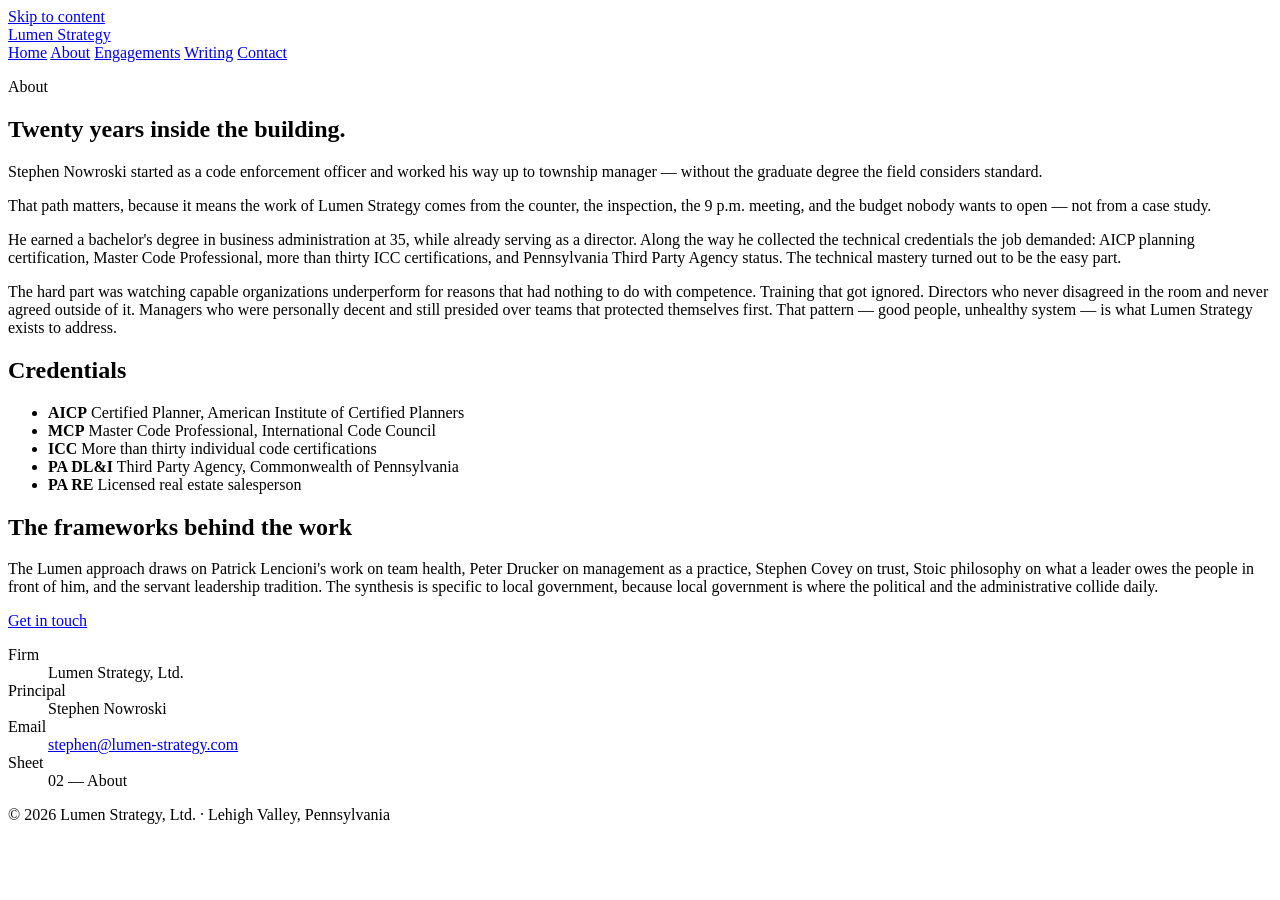
==== about.html @ 4300bb44 "Add files via upload" ====
<!DOCTYPE html>
<html lang="en">
<head>
<meta charset="utf-8">
<meta name="viewport" content="width=device-width, initial-scale=1">
<title>About — Lumen Strategy, Ltd.</title>
<meta name="description" content="Stephen Nowroski, AICP — twenty years in municipal practice, from code enforcement officer to township manager.">
<link rel="preconnect" href="https://fonts.googleapis.com">
<link rel="preconnect" href="https://fonts.gstatic.com" crossorigin>
<link href="https://fonts.googleapis.com/css2?family=Archivo:wght@500;600;700&family=IBM+Plex+Mono:wght@400;600&family=Source+Serif+4:opsz,wght@8..60,400;8..60,600&display=swap" rel="stylesheet">
<link rel="stylesheet" href="style.css">
</head>
<body>
<a class="skip" href="#main">Skip to content</a>

<header class="masthead">
  <div class="wrap masthead__inner">
    <a class="wordmark" href="index.html">Lumen Strategy</a>
    <nav class="nav" aria-label="Main">
      <a href="index.html">Home</a>
      <a href="about.html" aria-current="page">About</a>
      <a href="engagements.html">Engagements</a>
      <a href="writing.html">Writing</a>
      <a href="contact.html">Contact</a>
    </nav>
  </div>
</header>

<main id="main">

  <section class="hero">
    <div class="wrap">
      <p class="eyebrow rise">About</p>
      <h1 class="headline rise">Twenty years inside the building.</h1>
      <p class="deck rise">Stephen Nowroski started as a code enforcement officer and worked his way up to township manager — without the graduate degree the field considers standard.</p>
    </div>
  </section>

  <section class="band band--white">
    <div class="wrap prose">
      <p>That path matters, because it means the work of Lumen Strategy comes from the counter, the inspection, the 9 p.m. meeting, and the budget nobody wants to open — not from a case study.</p>

      <p>He earned a bachelor's degree in business administration at 35, while already serving as a director. Along the way he collected the technical credentials the job demanded: AICP planning certification, Master Code Professional, more than thirty ICC certifications, and Pennsylvania Third Party Agency status. The technical mastery turned out to be the easy part.</p>

      <p>The hard part was watching capable organizations underperform for reasons that had nothing to do with competence. Training that got ignored. Directors who never disagreed in the room and never agreed outside of it. Managers who were personally decent and still presided over teams that protected themselves first. That pattern — good people, unhealthy system — is what Lumen Strategy exists to address.</p>

      <h2>Credentials</h2>
      <ul class="creds">
        <li><b>AICP</b> Certified Planner, American Institute of Certified Planners</li>
        <li><b>MCP</b> Master Code Professional, International Code Council</li>
        <li><b>ICC</b> More than thirty individual code certifications</li>
        <li><b>PA DL&amp;I</b> Third Party Agency, Commonwealth of Pennsylvania</li>
        <li><b>PA RE</b> Licensed real estate salesperson</li>
      </ul>

      <h2>The frameworks behind the work</h2>
      <p>The Lumen approach draws on Patrick Lencioni's work on team health, Peter Drucker on management as a practice, Stephen Covey on trust, Stoic philosophy on what a leader owes the people in front of him, and the servant leadership tradition. The synthesis is specific to local government, because local government is where the political and the administrative collide daily.</p>

      <p><a class="btn btn--quiet" href="contact.html">Get in touch</a></p>
    </div>
  </section>

</main>

<footer class="titleblock">
  <div class="wrap">
    <dl class="titleblock__grid">
      <div class="cell">
        <dt>Firm</dt>
        <dd>Lumen Strategy, Ltd.</dd>
      </div>
      <div class="cell">
        <dt>Principal</dt>
        <dd>Stephen Nowroski</dd>
      </div>
      <div class="cell">
        <dt>Email</dt>
        <dd><a href="mailto:stephen@lumen-strategy.com">stephen@lumen-strategy.com</a></dd>
      </div>
      <div class="cell">
        <dt>Sheet</dt>
        <dd>02 — About</dd>
      </div>
    </dl>
    <p class="colophon">&copy; 2026 Lumen Strategy, Ltd. · Lehigh Valley, Pennsylvania</p>
  </div>
</footer>

</body>
</html>
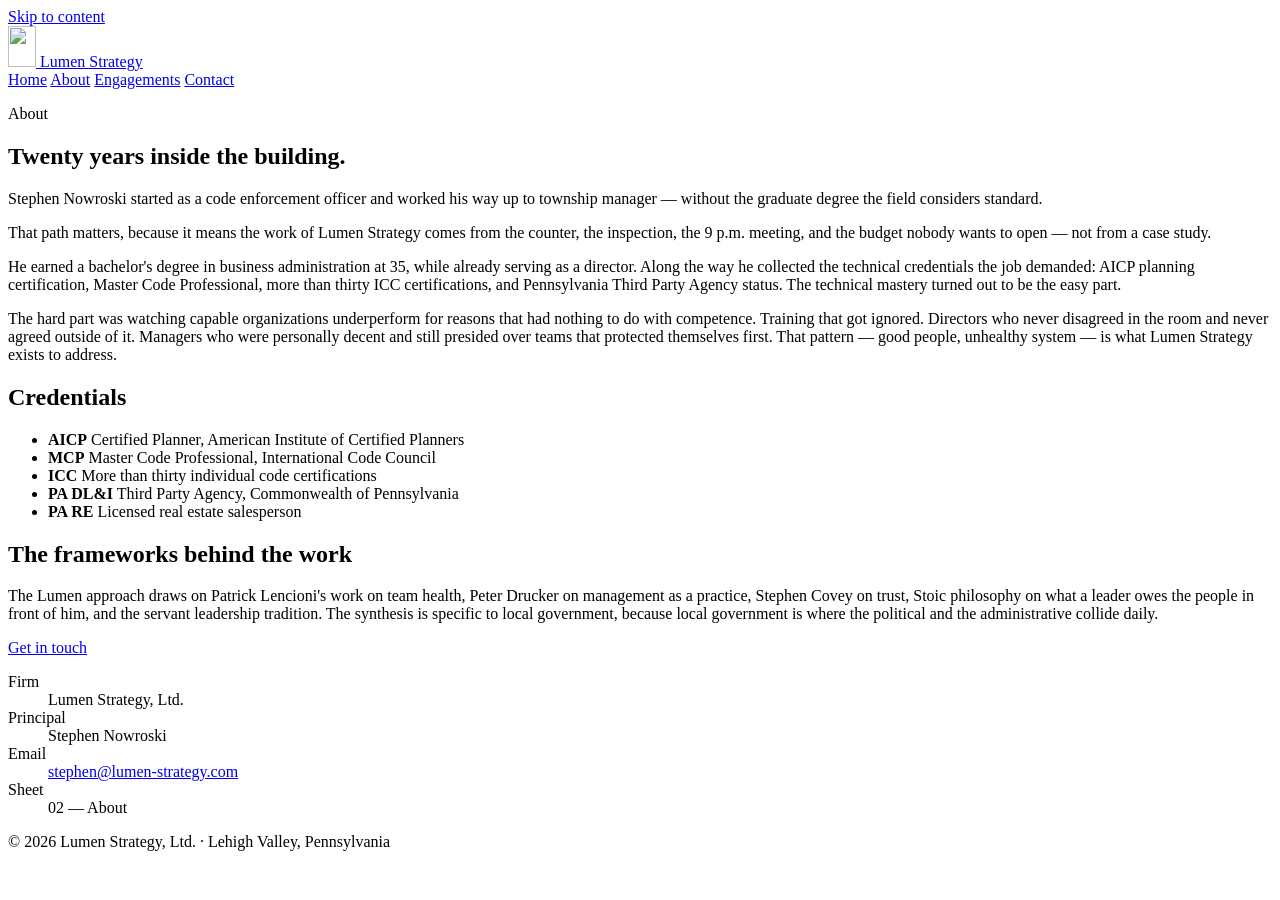
==== commit 515c0261: "Add files via upload" ====
--- a/about.html
+++ b/about.html
@@ -8,6 +8,8 @@
 <link rel="preconnect" href="https://fonts.googleapis.com">
 <link rel="preconnect" href="https://fonts.gstatic.com" crossorigin>
 <link href="https://fonts.googleapis.com/css2?family=Archivo:wght@500;600;700&family=IBM+Plex+Mono:wght@400;600&family=Source+Serif+4:opsz,wght@8..60,400;8..60,600&display=swap" rel="stylesheet">
+<link rel="icon" href="images/favicon.png" type="image/png">
+<link rel="apple-touch-icon" href="images/favicon.png">
 <link rel="stylesheet" href="style.css">
 </head>
 <body>
@@ -15,12 +17,13 @@
 
 <header class="masthead">
   <div class="wrap masthead__inner">
-    <a class="wordmark" href="index.html">Lumen Strategy</a>
+    <a class="wordmark" href="index.html">
+      <img src="images/lumen-mark.svg" alt="" width="28" height="41"> Lumen Strategy
+    </a>
     <nav class="nav" aria-label="Main">
       <a href="index.html">Home</a>
       <a href="about.html" aria-current="page">About</a>
       <a href="engagements.html">Engagements</a>
-      <a href="writing.html">Writing</a>
       <a href="contact.html">Contact</a>
     </nav>
   </div>
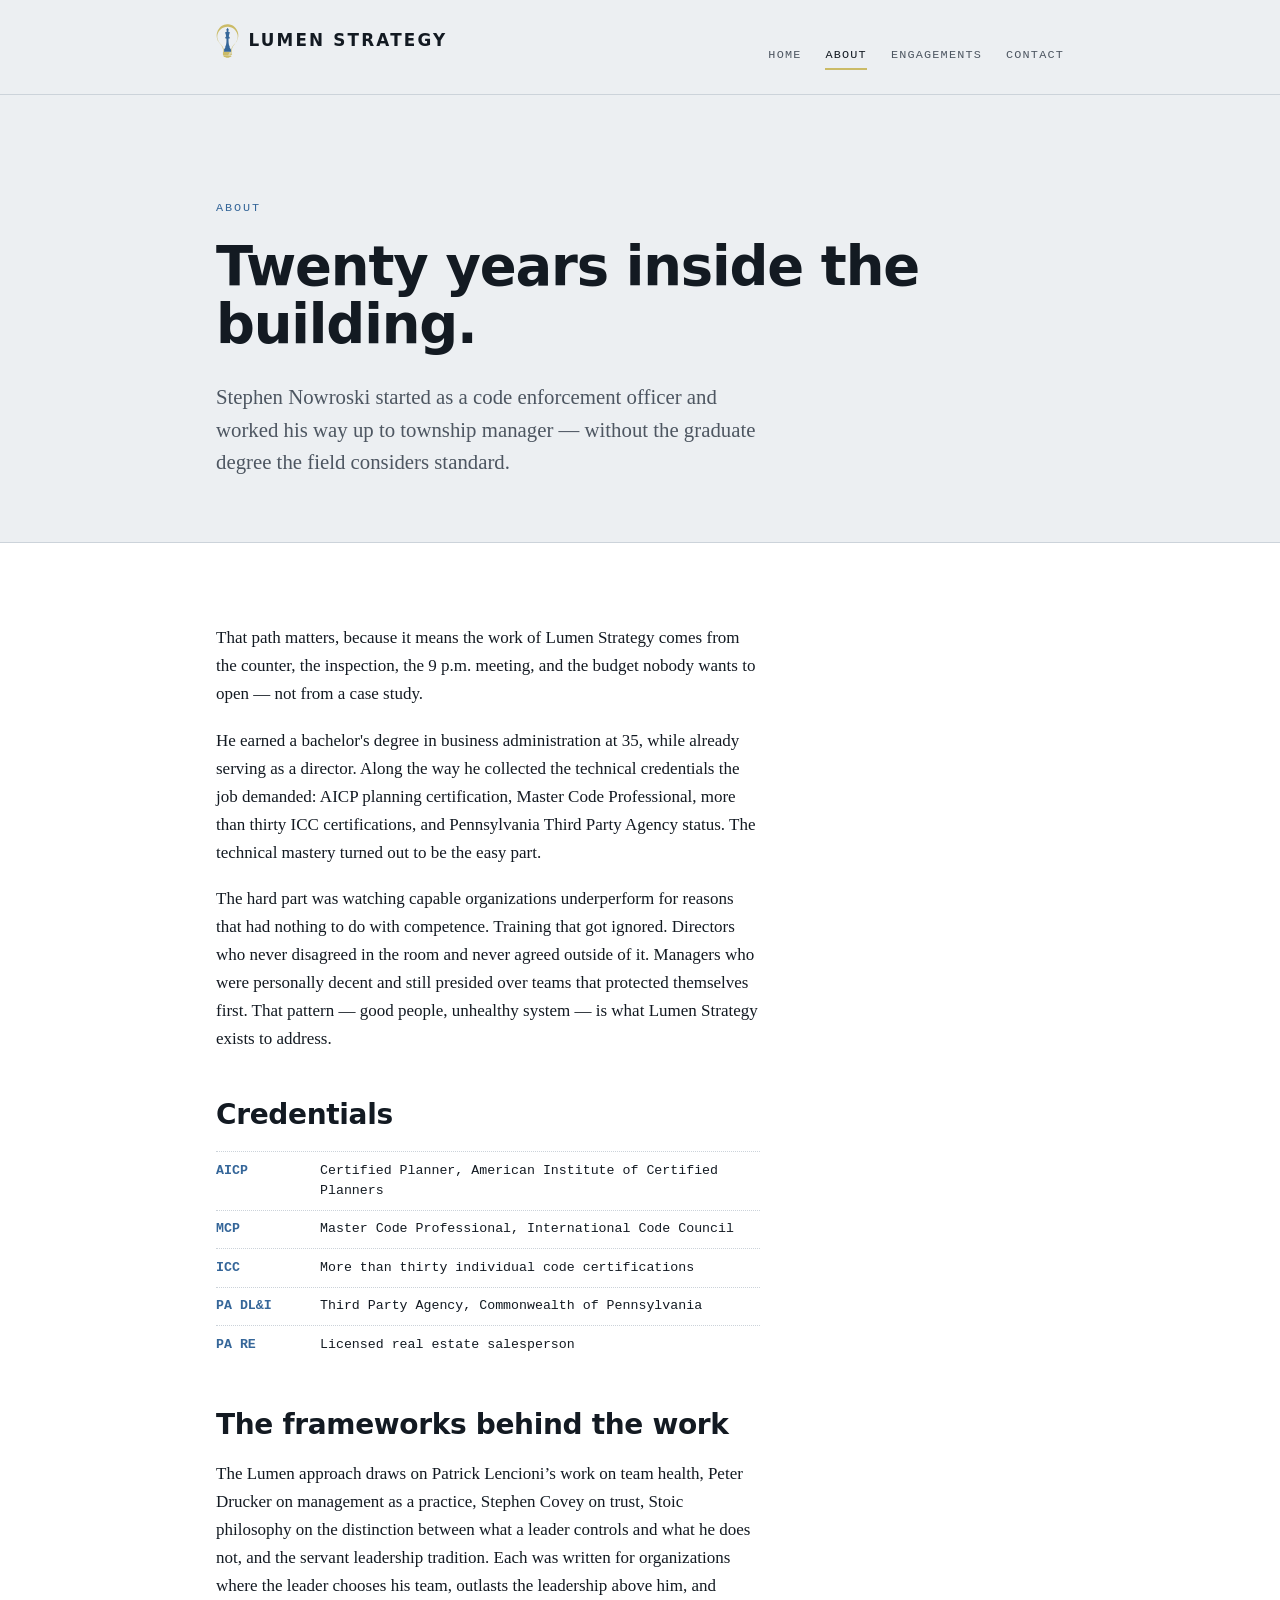
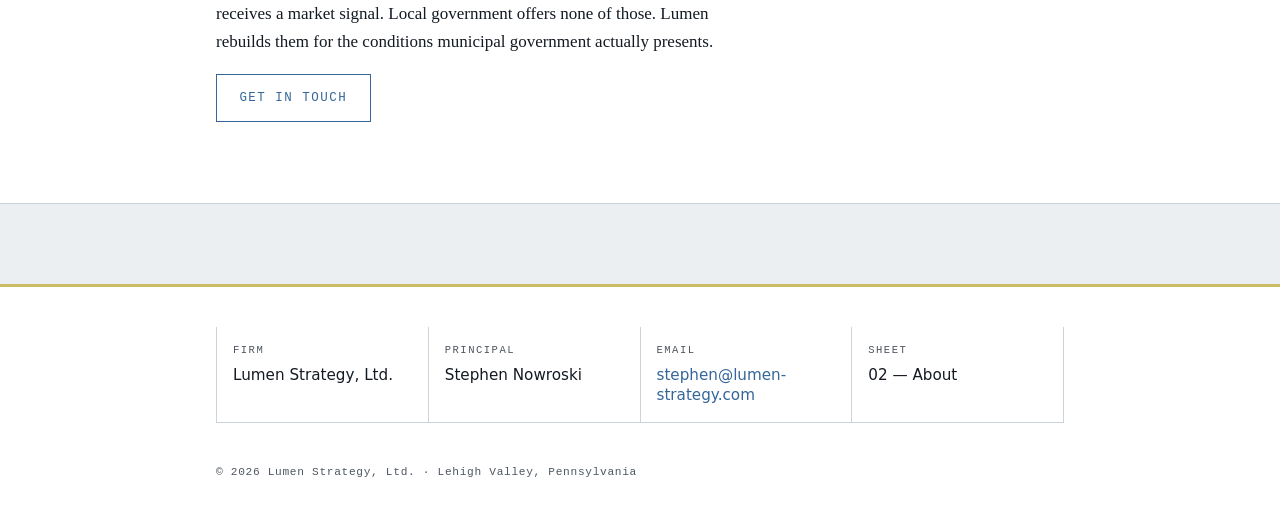
==== commit 9b3911bf: "Update about.html" ====
--- a/about.html
+++ b/about.html
@@ -57,7 +57,7 @@
       </ul>
 
       <h2>The frameworks behind the work</h2>
-      <p>The Lumen approach draws on Patrick Lencioni's work on team health, Peter Drucker on management as a practice, Stephen Covey on trust, Stoic philosophy on what a leader owes the people in front of him, and the servant leadership tradition. The synthesis is specific to local government, because local government is where the political and the administrative collide daily.</p>
+      <p>The Lumen approach draws on Patrick Lencioni’s work on team health, Peter Drucker on management as a practice, Stephen Covey on trust, Stoic philosophy on the distinction between what a leader controls and what he does not, and the servant leadership tradition. Each was written for organizations where the leader chooses his team, outlasts the leadership above him, and receives a market signal. Local government offers none of those. Lumen rebuilds them for the conditions municipal government actually presents.</p>
 
       <p><a class="btn btn--quiet" href="contact.html">Get in touch</a></p>
     </div>
--- a/style.css
+++ b/style.css
@@ -0,0 +1,432 @@
+/* ==========================================================================
+   Lumen Strategy, Ltd. — site styles
+   Edit colors and fonts here; every page uses this one file.
+   ========================================================================== */
+
+:root {
+  /* Lumen brand */
+  --blue:      #356699;   /* primary — links, buttons, structure */
+  --blue-deep: #24486d;   /* hover states on solid blue */
+  --gold:      #cbbb67;   /* accent — decorative only, never text */
+  --gold-deep: #7a6b22;   /* the readable gold, for text and links */
+
+  --ink:       #131a22;
+  --ink-soft:  #4d5661;
+  --paper:     #eceff2;
+  --white:     #ffffff;
+  --rule:      #ccd3da;
+
+  --display: "Archivo", system-ui, sans-serif;
+  --body:    "Source Serif 4", Georgia, serif;
+  --mono:    "IBM Plex Mono", ui-monospace, monospace;
+
+  --measure: 34rem;
+  --gutter:  clamp(1.25rem, 5vw, 3.5rem);
+}
+
+*, *::before, *::after { box-sizing: border-box; }
+
+html { -webkit-text-size-adjust: 100%; }
+
+body {
+  margin: 0;
+  background: var(--paper);
+  color: var(--ink);
+  font-family: var(--body);
+  font-size: 1.0625rem;
+  line-height: 1.65;
+  font-synthesis-weight: none;
+}
+
+img { max-width: 100%; height: auto; display: block; }
+
+a { color: var(--blue); text-underline-offset: 0.2em; }
+a:hover { color: var(--gold-deep); }
+
+:focus-visible {
+  outline: 2px solid var(--blue);
+  outline-offset: 3px;
+}
+
+.wrap {
+  width: 100%;
+  max-width: 60rem;
+  margin-inline: auto;
+  padding-inline: var(--gutter);
+}
+
+.skip {
+  position: absolute;
+  left: -9999px;
+}
+.skip:focus {
+  left: var(--gutter);
+  top: 0.75rem;
+  z-index: 10;
+  background: var(--white);
+  padding: 0.5rem 0.75rem;
+  font-family: var(--mono);
+  font-size: 0.8rem;
+}
+
+/* --- Masthead ------------------------------------------------------------ */
+
+.masthead {
+  border-bottom: 1px solid var(--rule);
+  background: var(--paper);
+}
+
+.masthead__inner {
+  display: flex;
+  flex-wrap: wrap;
+  align-items: baseline;
+  justify-content: space-between;
+  gap: 0.75rem 2rem;
+  padding-block: 1.5rem;
+}
+
+.wordmark {
+  font-family: var(--display);
+  font-weight: 700;
+  font-size: 1.05rem;
+  letter-spacing: 0.13em;
+  text-transform: uppercase;
+  color: var(--ink);
+  text-decoration: none;
+  display: inline-flex;
+  align-items: center;
+  gap: 0.6rem;
+}
+.wordmark:hover { color: var(--ink); }
+
+.wordmark::before {
+  content: "";
+  width: 0.7rem;
+  height: 0.7rem;
+  background: var(--gold);
+  flex: none;
+}
+
+.nav {
+  display: flex;
+  flex-wrap: wrap;
+  gap: 0.35rem 1.5rem;
+  font-family: var(--mono);
+  font-size: 0.74rem;
+  letter-spacing: 0.1em;
+  text-transform: uppercase;
+}
+
+.nav a {
+  color: var(--ink-soft);
+  text-decoration: none;
+  padding-block: 0.15rem;
+  border-bottom: 2px solid transparent;
+}
+.nav a:hover { color: var(--ink); border-bottom-color: var(--rule); }
+.nav a[aria-current="page"] { color: var(--ink); border-bottom-color: var(--gold); }
+
+/* --- Type ---------------------------------------------------------------- */
+
+.eyebrow {
+  font-family: var(--mono);
+  font-size: 0.74rem;
+  letter-spacing: 0.16em;
+  text-transform: uppercase;
+  color: var(--blue);
+  margin: 0 0 1.25rem;
+}
+
+.headline {
+  font-family: var(--display);
+  font-weight: 700;
+  font-size: clamp(1.95rem, 5.4vw, 3.4rem);
+  line-height: 1.06;
+  letter-spacing: -0.021em;
+  margin: 0;
+  max-width: 22ch;
+}
+
+.headline .mark {
+  background-image: linear-gradient(var(--gold), var(--gold));
+  background-repeat: no-repeat;
+  background-position: 0 92%;
+  background-size: 100% 0.2em;
+}
+
+.deck {
+  font-size: clamp(1.1rem, 2.1vw, 1.3rem);
+  line-height: 1.55;
+  color: var(--ink-soft);
+  max-width: var(--measure);
+  margin: 1.75rem 0 0;
+}
+
+h2 {
+  font-family: var(--display);
+  font-weight: 600;
+  font-size: clamp(1.35rem, 2.7vw, 1.75rem);
+  line-height: 1.2;
+  letter-spacing: -0.012em;
+  margin: 0 0 1rem;
+}
+
+h3 {
+  font-family: var(--display);
+  font-weight: 600;
+  font-size: 1.08rem;
+  letter-spacing: -0.005em;
+  margin: 0 0 0.5rem;
+}
+
+p { max-width: var(--measure); }
+
+.prose > * + * { margin-top: 1.15rem; }
+.prose > h2 { margin-top: 2.75rem; }
+
+/* --- Sections ------------------------------------------------------------ */
+
+.hero { padding-block: clamp(3.5rem, 9vw, 6.5rem) clamp(2.5rem, 6vw, 4rem); }
+
+.band { padding-block: clamp(2.5rem, 6vw, 4rem); }
+.band--ruled { border-top: 1px solid var(--rule); }
+.band--white { background: var(--white); border-block: 1px solid var(--rule); }
+
+/* --- Pull statement ------------------------------------------------------ */
+
+.pull {
+  font-family: var(--display);
+  font-weight: 500;
+  font-size: clamp(1.25rem, 3vw, 1.85rem);
+  line-height: 1.28;
+  letter-spacing: -0.014em;
+  max-width: 26ch;
+  margin: 0;
+  padding-left: 1.25rem;
+  border-left: 4px solid var(--gold);
+}
+
+.pull cite {
+  display: block;
+  font-family: var(--mono);
+  font-style: normal;
+  font-size: 0.74rem;
+  letter-spacing: 0.12em;
+  text-transform: uppercase;
+  color: var(--ink-soft);
+  margin-top: 1.25rem;
+}
+
+/* --- Service list -------------------------------------------------------- */
+
+.services {
+  list-style: none;
+  margin: 0;
+  padding: 0;
+  display: grid;
+  gap: 1px;
+  background: var(--rule);
+  border: 1px solid var(--rule);
+}
+
+@media (min-width: 46rem) {
+  .services { grid-template-columns: repeat(3, 1fr); }
+}
+
+.services li {
+  background: var(--white);
+  padding: 1.5rem 1.4rem;
+}
+
+.services p {
+  margin: 0;
+  font-size: 0.97rem;
+  color: var(--ink-soft);
+}
+
+/* --- Entry list (engagements, writing) ----------------------------------- */
+
+.entries {
+  list-style: none;
+  margin: 0;
+  padding: 0;
+}
+
+.entries > li {
+  padding-block: 1.6rem;
+  border-top: 1px solid var(--rule);
+}
+.entries > li:last-child { border-bottom: 1px solid var(--rule); }
+
+.entry__meta {
+  font-family: var(--mono);
+  font-size: 0.74rem;
+  letter-spacing: 0.1em;
+  text-transform: uppercase;
+  color: var(--ink-soft);
+  margin: 0 0 0.45rem;
+}
+
+.entry__title {
+  font-family: var(--display);
+  font-weight: 600;
+  font-size: 1.15rem;
+  line-height: 1.3;
+  margin: 0 0 0.45rem;
+}
+.entry__title a { text-decoration: none; }
+.entry__title a:hover { text-decoration: underline; }
+
+.entries p { margin: 0; color: var(--ink-soft); font-size: 0.99rem; }
+.entries p + p { margin-top: 0.6rem; }
+
+.entry__figure { margin: 1.1rem 0 0; }
+.entry__figure img { border: 1px solid var(--rule); }
+.entry__figure figcaption {
+  font-family: var(--mono);
+  font-size: 0.72rem;
+  letter-spacing: 0.06em;
+  color: var(--ink-soft);
+  margin-top: 0.5rem;
+}
+
+/* --- Credential list ----------------------------------------------------- */
+
+.creds {
+  list-style: none;
+  margin: 1.25rem 0 0;
+  padding: 0;
+  font-family: var(--mono);
+  font-size: 0.83rem;
+  line-height: 1.5;
+  max-width: var(--measure);
+}
+
+.creds li {
+  display: flex;
+  gap: 1rem;
+  padding-block: 0.55rem;
+  border-top: 1px dotted var(--rule);
+}
+
+.creds b {
+  flex: none;
+  width: 5.5rem;
+  font-weight: 600;
+  color: var(--blue);
+}
+
+/* --- Buttons ------------------------------------------------------------- */
+
+.btn {
+  display: inline-block;
+  font-family: var(--mono);
+  font-size: 0.78rem;
+  letter-spacing: 0.12em;
+  text-transform: uppercase;
+  text-decoration: none;
+  color: var(--white);
+  background: var(--blue);
+  padding: 0.8rem 1.4rem;
+  border: 1px solid var(--blue);
+}
+.btn:hover { background: var(--blue-deep); border-color: var(--blue-deep); color: var(--white); }
+
+.btn--quiet {
+  background: transparent;
+  color: var(--blue);
+}
+.btn--quiet:hover { background: var(--blue); color: var(--white); }
+
+/* --- Title block (footer) ------------------------------------------------
+   Modeled on the title block in the corner of a plan sheet.
+   -------------------------------------------------------------------------- */
+
+.titleblock {
+  margin-top: clamp(3rem, 8vw, 5rem);
+  border-top: 3px solid var(--gold);
+  background: var(--white);
+}
+
+.titleblock__grid {
+  display: grid;
+  grid-template-columns: 1fr;
+  gap: 1px;
+  background: var(--rule);
+  border-inline: 1px solid var(--rule);
+  border-bottom: 1px solid var(--rule);
+  margin-block: 2.5rem;
+}
+
+@media (min-width: 34rem) {
+  .titleblock__grid { grid-template-columns: repeat(2, 1fr); }
+}
+@media (min-width: 58rem) {
+  .titleblock__grid { grid-template-columns: repeat(4, 1fr); }
+}
+
+.cell {
+  background: var(--white);
+  padding: 0.9rem 1rem 1rem;
+  min-height: 4.5rem;
+}
+
+.cell dt {
+  font-family: var(--mono);
+  font-size: 0.66rem;
+  letter-spacing: 0.14em;
+  text-transform: uppercase;
+  color: var(--ink-soft);
+  margin: 0 0 0.35rem;
+}
+
+.cell dd {
+  margin: 0;
+  font-family: var(--display);
+  font-size: 0.95rem;
+  font-weight: 500;
+  line-height: 1.35;
+}
+.cell dd a { text-decoration: none; }
+.cell dd a:hover { text-decoration: underline; }
+
+.colophon {
+  font-family: var(--mono);
+  font-size: 0.7rem;
+  letter-spacing: 0.06em;
+  color: var(--ink-soft);
+  padding-bottom: 2.5rem;
+  margin: 0;
+  max-width: none;
+}
+
+/* --- Motion -------------------------------------------------------------- */
+
+.rise {
+  animation: rise 0.7s cubic-bezier(0.2, 0.7, 0.3, 1) both;
+}
+.rise:nth-child(2) { animation-delay: 0.08s; }
+.rise:nth-child(3) { animation-delay: 0.16s; }
+
+@keyframes rise {
+  from { opacity: 0; transform: translateY(0.7rem); }
+  to   { opacity: 1; transform: none; }
+}
+
+@media (prefers-reduced-motion: reduce) {
+  .rise { animation: none; }
+  * { transition: none !important; }
+}
+
+/* --- Logo in the masthead ------------------------------------------------
+   The mark sits beside the wordmark text. The alt attribute on the image is
+   intentionally empty because the text next to it already says the name.
+   -------------------------------------------------------------------------- */
+
+.wordmark img {
+  height: 2.1rem;
+  width: auto;
+  flex: none;
+}
+
+.wordmark::before { display: none; }
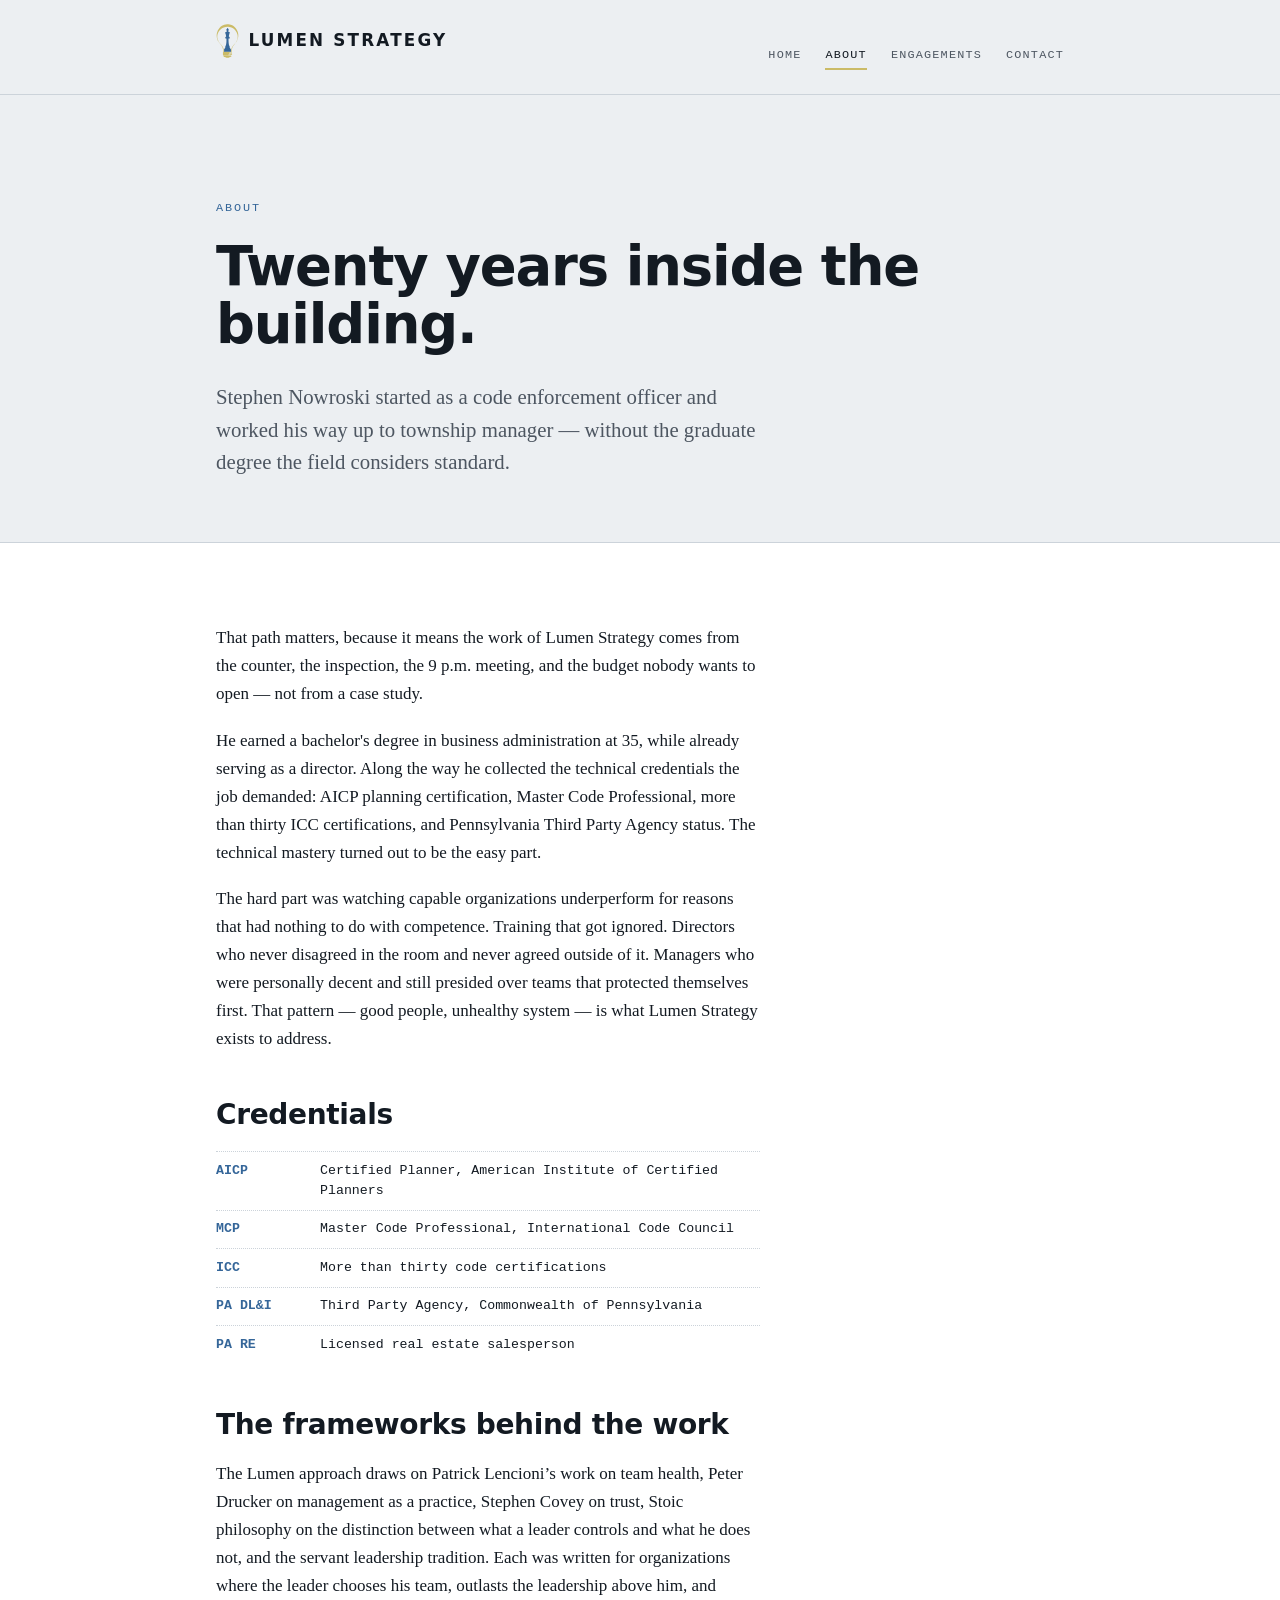
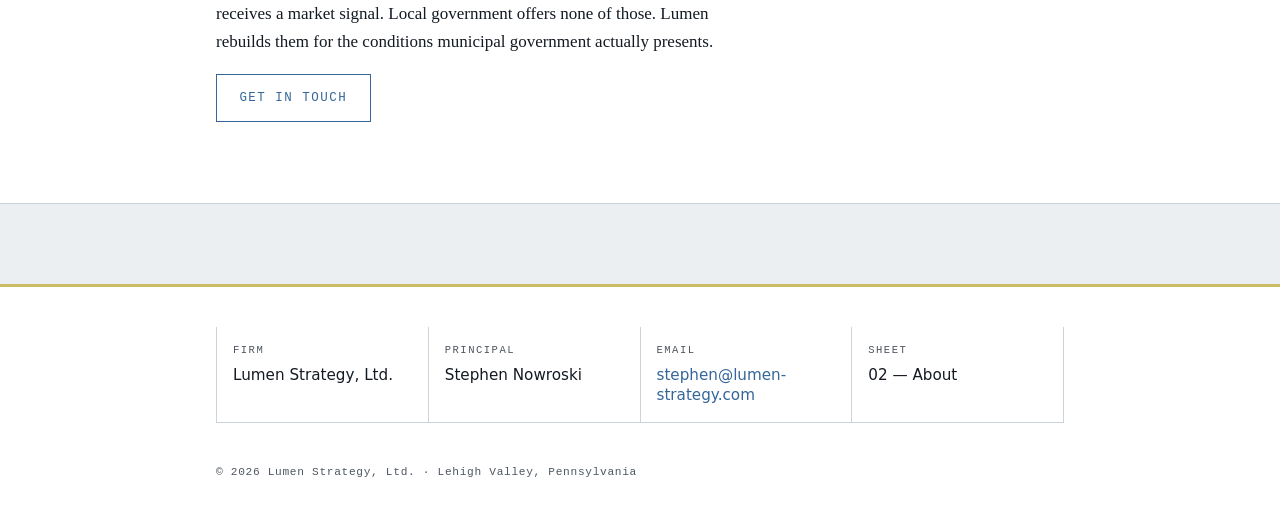
==== commit 4498f7bf: "Update about.html" ====
--- a/about.html
+++ b/about.html
@@ -51,7 +51,7 @@
       <ul class="creds">
         <li><b>AICP</b> Certified Planner, American Institute of Certified Planners</li>
         <li><b>MCP</b> Master Code Professional, International Code Council</li>
-        <li><b>ICC</b> More than thirty individual code certifications</li>
+        <li><b>ICC</b> More than thirty code certifications</li>
         <li><b>PA DL&amp;I</b> Third Party Agency, Commonwealth of Pennsylvania</li>
         <li><b>PA RE</b> Licensed real estate salesperson</li>
       </ul>
